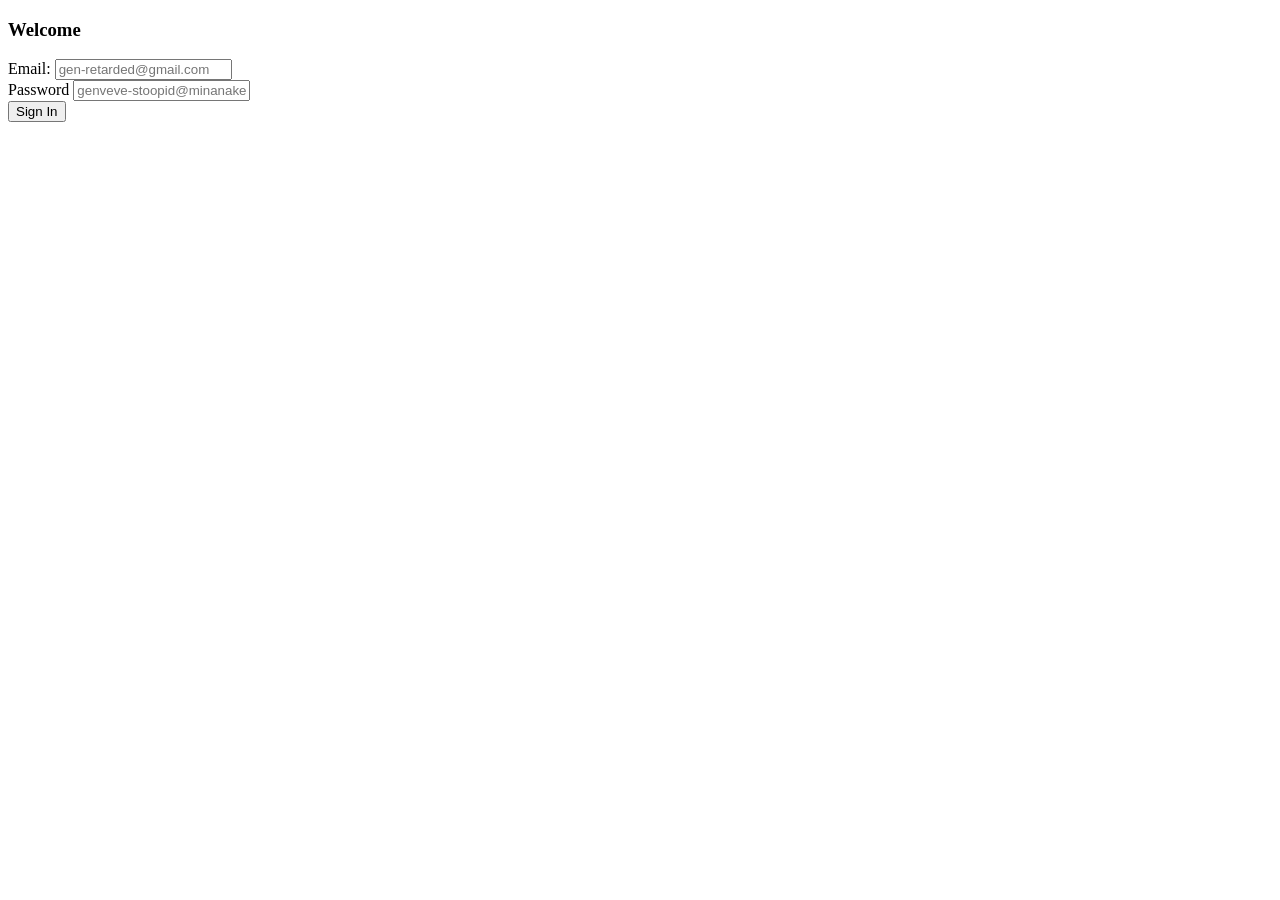
==== index.html @ 3853733a "Rename html.html to index.html" ====
<!DOCTYPE html>
<html>

    <head>
        <meta charset="UTF-8">
        <meta name="viewport" content="width-device-width, initial scale=1.0">
        <link href="https://fonts.googleapis.com/css2?family=Roboto:wght@300&display=swap" rel="stylesheet">
        <link rel="stylesheet" type="text/css" href="style.css">
        <title>Transparent Login Form</title>
    </head>
    <body>
        <div class="full-screen-container">
            <div class="login-container">
                <h3 class="login-title">Welcome</h3>
                <form>
                    <div class="input-group">
                        <label>Email: </label>
                        <input placeholder="gen-retarded@gmail.com" type="email">
                    </div>

                    <div class="input-group">
                        <label>Password</label>
                        <input placeholder="genveve-stoopid@minanakek.sg" type="password">
                    </div>
                    <button type="submit"
                    class="login-button">Sign In</button>
                </form>
            </div>
        </div>

    </body>
</html>
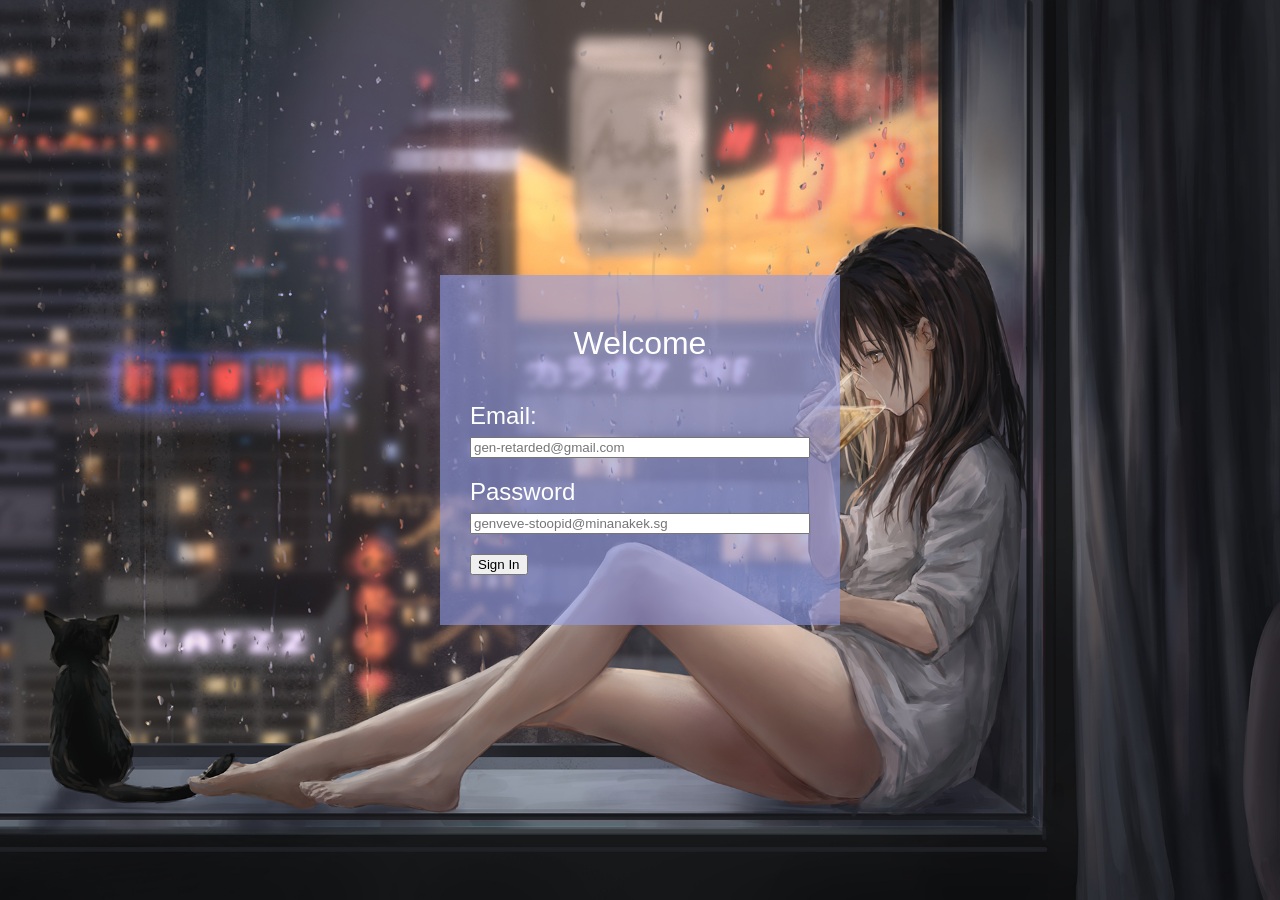
==== commit a37f4d75: "Update index.html" ====
--- a/index.html
+++ b/index.html
@@ -5,7 +5,7 @@
         <meta charset="UTF-8">
         <meta name="viewport" content="width-device-width, initial scale=1.0">
         <link href="https://fonts.googleapis.com/css2?family=Roboto:wght@300&display=swap" rel="stylesheet">
-        <link rel="stylesheet" type="text/css" href="style.css">
+        <link rel="stylesheet" type="text/css" href="css.css">
         <title>Transparent Login Form</title>
     </head>
     <body>
--- a/css.css
+++ b/css.css
@@ -0,0 +1,59 @@
+*{
+    font-family: 'Roboto', sans-serif;
+    box-sizing: border-box; 
+}
+
+html, body{
+    margin: 0; 
+}
+
+.full-screen-container{
+    background-image: url(me.jpg);
+    height: 100vh;
+    width: 100vw;
+    background-size: cover;
+    background-position: center;
+    display: flex;
+    justify-content: center;
+    align-items: center;
+
+
+}
+
+@media only screen and (max-width: 600px) {
+    login-container{
+        background-size: auto;
+
+    }
+}
+
+.login-container{
+    background-color: hsla(231, 63%, 73%, 0.6);
+    padding: 50px 30px;
+    min-width: 300px;
+    width: 50%;
+    max-width: 400px;
+}
+
+.login-title{
+    color: white;
+    text-align: center;
+    margin: 0;
+    margin-bottom: 40px;
+    font-weight: normal;
+    font-size: 2em;
+}
+
+.input-group{
+    display: flex;
+    flex-direction: column;
+    margin-bottom: 20px;
+}
+
+.input-group label{
+    color: white;
+    font-weight: lighter;
+    font-size: 1.5em;
+    margin-bottom: 7px;
+
+}
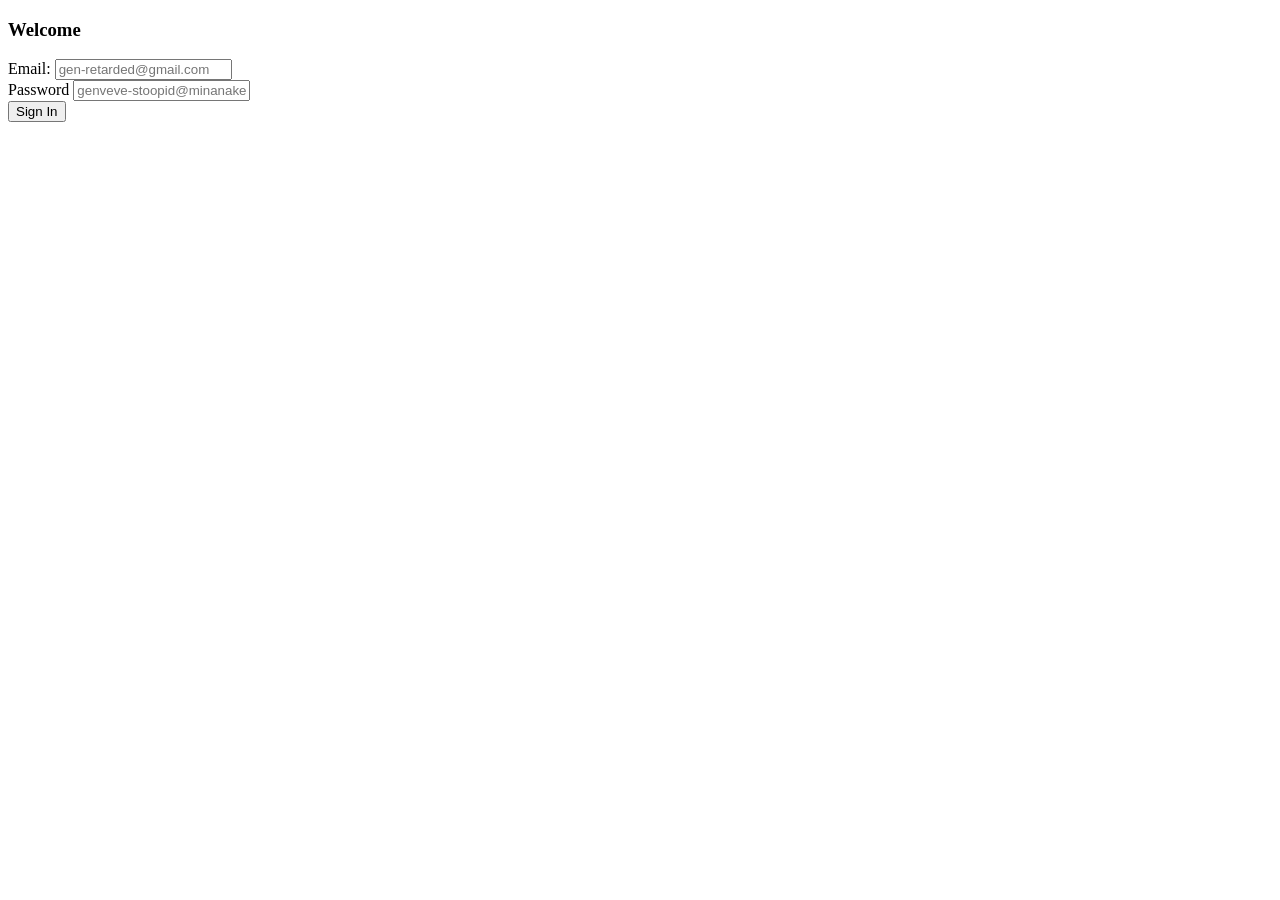
==== commit 67d9cbb9: "Update index.html" ====
--- a/index.html
+++ b/index.html
@@ -5,7 +5,7 @@
         <meta charset="UTF-8">
         <meta name="viewport" content="width-device-width, initial scale=1.0">
         <link href="https://fonts.googleapis.com/css2?family=Roboto:wght@300&display=swap" rel="stylesheet">
-        <link rel="stylesheet" type="text/css" href="css.css">
+        <link rel="stylesheet" type="text/css" href="Login-page.css">
         <title>Transparent Login Form</title>
     </head>
     <body>
